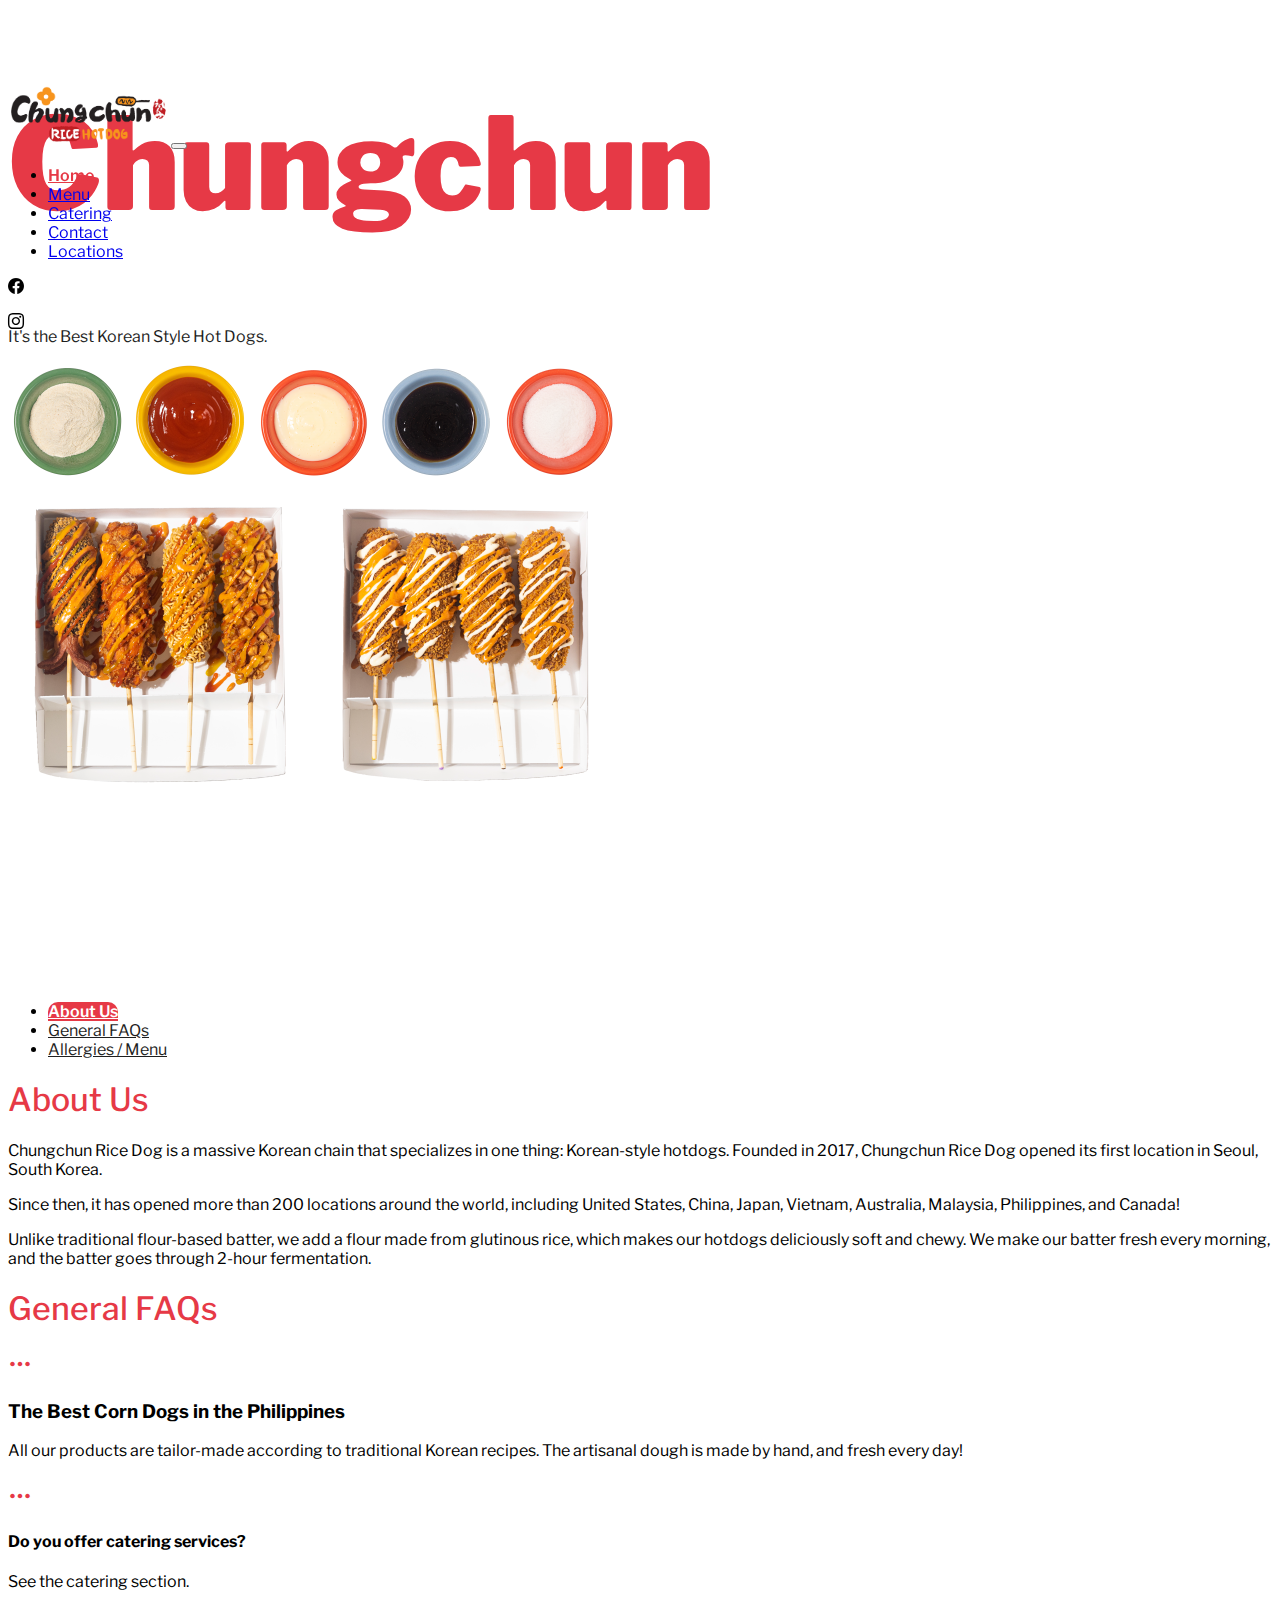
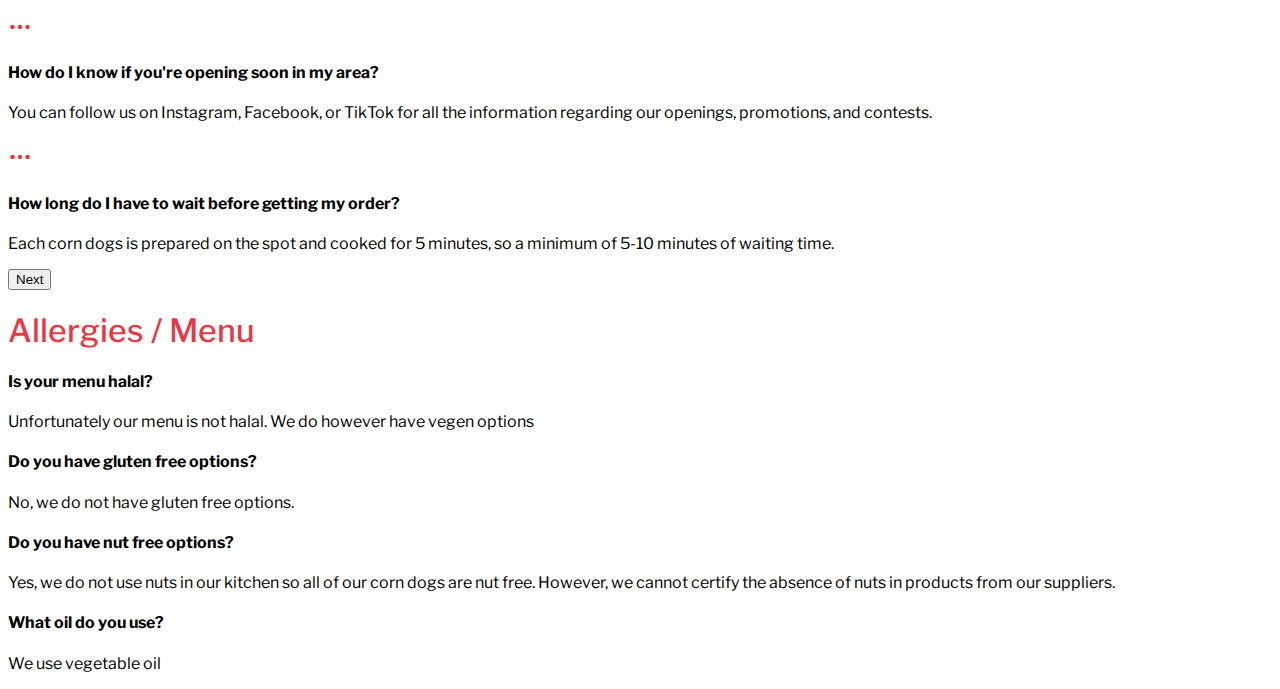
==== index.html @ c8e415a4 "some changes" ====
<!DOCTYPE html>
<html lang="en">
    <head>
        <meta charset="UTF-8">
        <meta name="viewport" content="width=device-width, initial-scale=1.0">
        <link rel="preconnect" href="https://fonts.googleapis.com">
        <link rel="preconnect" href="https://fonts.gstatic.com" crossorigin>
        <link href="https://fonts.googleapis.com/css2?family=Libre+Franklin:ital,wght@0,100;0,200;0,300;0,400;0,500;0,600;0,700;0,800;0,900;1,100;1,200;1,300;1,400;1,500;1,600;1,700;1,800;1,900&display=swap" rel="stylesheet">
        <link rel="stylesheet" href="./styles/style.css">
        <link rel="stylesheet" href="https://cdn.jsdelivr.net/npm/bootstrap-icons@1.3.0/font/bootstrap-icons.css">
        <link href="https://cdn.jsdelivr.net/npm/bootstrap@5.3.0/dist/css/bootstrap.min.css" rel="stylesheet" integrity="sha384-9ndCyUaIbzAi2FUVXJi0CjmCapSmO7SnpJef0486qhLnuZ2cdeRhO02iuK6FUUVM" crossorigin="anonymous">

        <title>ChungChun Rice Hotdog</title>
    </head>
    <body>
        <nav class="navbar navbar-expand-lg border-bottom bg-white">
            <div class="container-fluid mx-5">
                <a href="./index.html" class="navbar-brand"><img src="./images/chungchun.png" alt="" style="width: 10em;"></a>
                <button class="navbar-toggler" type="button" data-bs-toggle="collapse" data-bs-target="#navbarSupportedContent" aria-controls="navbarSupportedContent" aria-expanded="false" aria-label="Toggle navigation">
                    <span class="navbar-toggler-icon"></span>
                </button>
                <div class="collapse navbar-collapse" id="navbarSupportedContent">
                    <ul class="nav navbar-nav mx-5 fs-6 mb-lg-0">
                        <li class="nav-item"><a href="./index.html" class="nav-link active">Home</a></li>
                        <li class="nav-item"><a href="./menu.html" class="nav-link">Menu</a></li>
                        <li class="nav-item"><a href="./catering.html" class="nav-link">Catering</a></li>
                        <li class="nav-item"><a href="./contact.html" class="nav-link">Contact</a></li>
                        <li class="nav-item"><a href="./location.html" class="nav-link">Locations</a></li>
                    </ul>
                </div> 
                <div class="mt-2 d-flex">
                    <p class="bi bi-facebook fs-2 text-primary px-2"></p>
                    <p class="bi bi-instagram fs-2 px-2 text-danger"></p>
                </div>
            </div>
        </nav>
        
        <div class="home-banner d-flex justify-content-center">
            <div class="container d-flex justify-content-center align-items-center">
                <div>
                    <h1 class="title lh-1">Chungchun</h1>
                    <p class="text-center fs-3 banner-text">It's the Best Korean Style Hot Dogs.</p>
                </div>
                <div class="images m-5">
                    <div class="hotdog-sauce-products d-flex justify-content-between">
                        <img src="./images/honey-butter-ppcc74g5x0vj5tlw3gszppnm1mh5gkyn66nvb0zlbk.png" alt="">
                        <img src="./images/ketchup-ppcbdkev0key38jgoovbb65tlg5nf7mhrw681st8z4.png" alt="">
                        <img src="./images/sweet-mayo-ppcbqc1xujw5sjzt4pjvog682v84z7b8j36nq3vqgg.png" alt="">
                        <img src="./images/teriyaki-ppcbjhs83yj1apxj2r3mj6bgfwxyyi5k989fzm0vqo.png" alt="">
                        <img src="./images/sugar-ppcbxld2mhtvg5g8qui5xm8d7zg6f24m70jn514aeo.png" alt="">
                    </div>
                    <div class="hotdog-products d-flex justify-content-between">
                        <img src="./images/cheese-bomb-2-po9ypida0h3nuxxfly4s2ytkb7hx7s6w0lw9lsmk52.png" alt="">
                        <img src="./images/cheese-bomb-po9xy2gwhljawrseul3vse43z8r5hw8zws8y7zbbsm.png" alt="">
                    </div>
                </div>
            </div>
        </div>

        <div class="main-content p-5 bg-body-secondary">
            <div class="container m-0">
                <div id="scrollspy-navigation">
                    <ul class="nav nav-pills">
                        <li class="nav-item"><a href="#about-us" class="nav-link active">About Us</a></li>
                        <li class="nav-item"><a href="#general-faqs" class="nav-link">General FAQs</a></li>
                        <li class="nav-item"><a href="#allergies-menu" class="nav-link">Allergies / Menu</a></li>
                    </ul>
                </div>
            </div>

            <div data-bs-spy="scroll" data-bs-target="#scrollspy-navigation" class="bg-body-tertiary p-5 rounded-2">
                <div id="about-us">
                    <h1 class="lh-lg">About Us</h1>
                    <p>Chungchun Rice Dog is a massive Korean chain that specializes in one thing: Korean-style hotdogs. Founded in 2017, Chungchun Rice Dog opened its first location in Seoul, South Korea.</p>
                    <p>Since then, it has opened more than 200 locations around the world, including United States, China, Japan, Vietnam, Australia, Malaysia, Philippines, and Canada!</p>
                    <p>Unlike traditional flour-based batter, we add a flour made from glutinous rice, which makes our hotdogs deliciously soft and chewy. We make our batter fresh every morning, and the batter goes through 2-hour fermentation. </p>
                </div>

                <div id="general-faqs" class="mt-5">
                    <h1 class="lh-lg">General FAQs</h1>

                    <div id="carouselFAQS" class="carousel carousel-dark slide mb-5">
                        <div class="carousel-inner">
                            <div class="carousel-item active">
                                <div class="card">
                                    <h4 class="card-header"><i class="bi bi-three-dots"></i></h4>
                                    <div class="card-body">
                                        <h3 class="card-title mb-4">The Best Corn Dogs in the Philippines</h3>
                                        <p class="class-text">All our products are tailor-made according to traditional Korean recipes. The artisanal dough is made by hand, and fresh every day!</p>
                                    </div>
                                </div>
                            </div>
                            <div class="carousel-item">
                                <div class="card">
                                    <h4 class="card-header"><i class="bi bi-three-dots"></i></h4>
                                    <div class="card-body">
                                        <h4 class="card-title mb-4">Do you offer catering services?</h4>
                                        <p class="class-text">See the catering section.</p>
                                    </div>
                                </div>
                            </div>
                            <div class="carousel-item">
                                <div class="card">
                                    <h4 class="card-header"><i class="bi bi-three-dots"></i></h4>
                                    <div class="card-body">
                                        <h4 class="card-title mb-4">How do I know if you're opening soon in my area?</h4>
                                        <p class="class-text">You can follow us on Instagram, Facebook, or TikTok for all the information regarding our openings, promotions, and contests.</p>
                                    </div>
                                </div>
                            </div>
                            <div class="carousel-item">
                                <div class="card">
                                    <h4 class="card-header"><i class="bi bi-three-dots"></i></h4>
                                    <div class="card-body">
                                        <h4 class="card-title mb-4">How long do I have to wait before getting my order?</h4>
                                        <p class="class-text">Each corn dogs is prepared on the spot and cooked for 5 minutes, so a minimum of 5-10 minutes of waiting time.</p>
                                    </div>
                                </div>
                            </div>
                        </div>
                        <!-- <button class="carousel-control-prev" type="button" data-bs-target="#carouselExample" data-bs-slide="prev">
                        <i class="carousel-control-prev-icon" aria-hidden="true"></i>
                        <span class="visually-hidden">Previous</span>
                        </button> -->
                        <button class="carousel-control-next pt-5" type="button" data-bs-target="#carouselFAQS" data-bs-slide="next">
                        <i class="carousel-control-next-icon" aria-hidden="true"></i>
                        <span class="visually-hidden">Next</span>
                        </button>
                    </div>

                <div id="allergies-menu">
                    <h1 class="lh-lg">Allergies / Menu</h1>

                    <h4 class="lh-1">Is your menu halal?</h4>
                    <p class="mb-4">Unfortunately our menu is not halal. We do however have vegen options</p>

                    <h4 class="lh-1">Do you have gluten free options?</h4>
                    <p class="mb-4">No, we do not have gluten free options.</p>

                    <h4 class="lh-1">Do you have nut free options?</h4>
                    <p class="mb-4">Yes, we do not use nuts in our kitchen so all of our corn dogs are nut free. However, we cannot certify the absence of nuts in products from our suppliers.</p>

                    <h4 class="lh-1">What oil do you use?</h4>
                    <p class="mb-4">We use vegetable oil</p>

                </div>
            </div>
        </div>
        
        <script defer src="https://cdn.jsdelivr.net/npm/bootstrap@5.3.0/dist/js/bootstrap.bundle.min.js" integrity="sha384-geWF76RCwLtnZ8qwWowPQNguL3RmwHVBC9FhGdlKrxdiJJigb/j/68SIy3Te4Bkz" crossorigin="anonymous"></script>
        <script>
            document.addEventListener("DOMContentLoaded", function() {
              // Get the height of the fixed navigation bar
              var navHeight = 100;
          
              // Get all Scrollspy navigation links
              var navLinks = document.querySelectorAll("#scrollspy-navigation .nav-link");
          
              // Add click event listener to each navigation link
              navLinks.forEach(function(link) {
                link.addEventListener("click", function(e) {
                  e.preventDefault();
          
                  // Get the target section's ID from the href attribute
                  var target = link.getAttribute("href");
          
                  // Get the target section element
                  var targetElement = document.querySelector(target);
          
                  // Calculate the offset position by subtracting the navigation bar height
                  var offsetPosition = targetElement.offsetTop - navHeight;
          
                  // Scroll to the target section with the offset position
                  window.scrollTo({
                    top: offsetPosition,
                    behavior: "smooth"
                  });
          
                  // Add the 'active' class to the clicked navigation link
                  navLinks.forEach(function(link) {
                    link.classList.remove("active");
                  });
                  link.classList.add("active");
                });
              });
            });
        </script>
    </body>
</html>
---- styles/style.css ----
body {
    font-family: 'Libre Franklin', sans-serif !important;
    background-color: white !important;
}

body::-webkit-scrollbar, .offcanvas-body::-webkit-scrollbar {
    display: none;
}

a {
    font-family: 'Libre Franklin', sans-serif !important;
}

nav {
    position: fixed !important;
    width: 100vw;
}

.nav-pills .nav-link.active {
    color: white !important;
    background-color: #E63946 !important;
    border-radius: 10px !important;
    border-bottom-left-radius: 0 !important;
    border-bottom-right-radius: 0 !important;
}

.nav-pills .nav-link {
    margin-right: .2em;
    background-color: white !important;
    border-radius: 10px !important;
    border-bottom-left-radius: 0 !important;
    border-bottom-right-radius: 0 !important;
}

.nav-link.active {
    color: #E63946 !important;
    font-weight: 600 !important;
}

.nav-pills a{
    color: #1f1f1f !important;
}

.nav-tabs .nav-link.active {
    color: #E63946 !important;
    font-weight: 600 !important;
}

.nav-tabs .nav-item a {
    color: #1f1f1f !important;
}

.menu-navigation {
    z-index: 3 !important;
}

.banner-nav.sticky-top {
    z-index: 1 !important;
}

.title, .bi-basket {
    font-size: 8em;
    font-weight: 900 !important;
    color: #E63946 !important;
}

.bi-three-dots {
    font-size: 1.5em;
    color: #E63946;
}

h2, h1 {
    font-weight: 500 !important;
    color: #E63946 !important;
}

.banner-text {
    color: #1f1f1f;
}

.home-banner {
    height: 100vh;
}

.main-products .card-title {
    font-weight: 600 !important;
}

.main-products .card {
    margin: 0.5em;
}
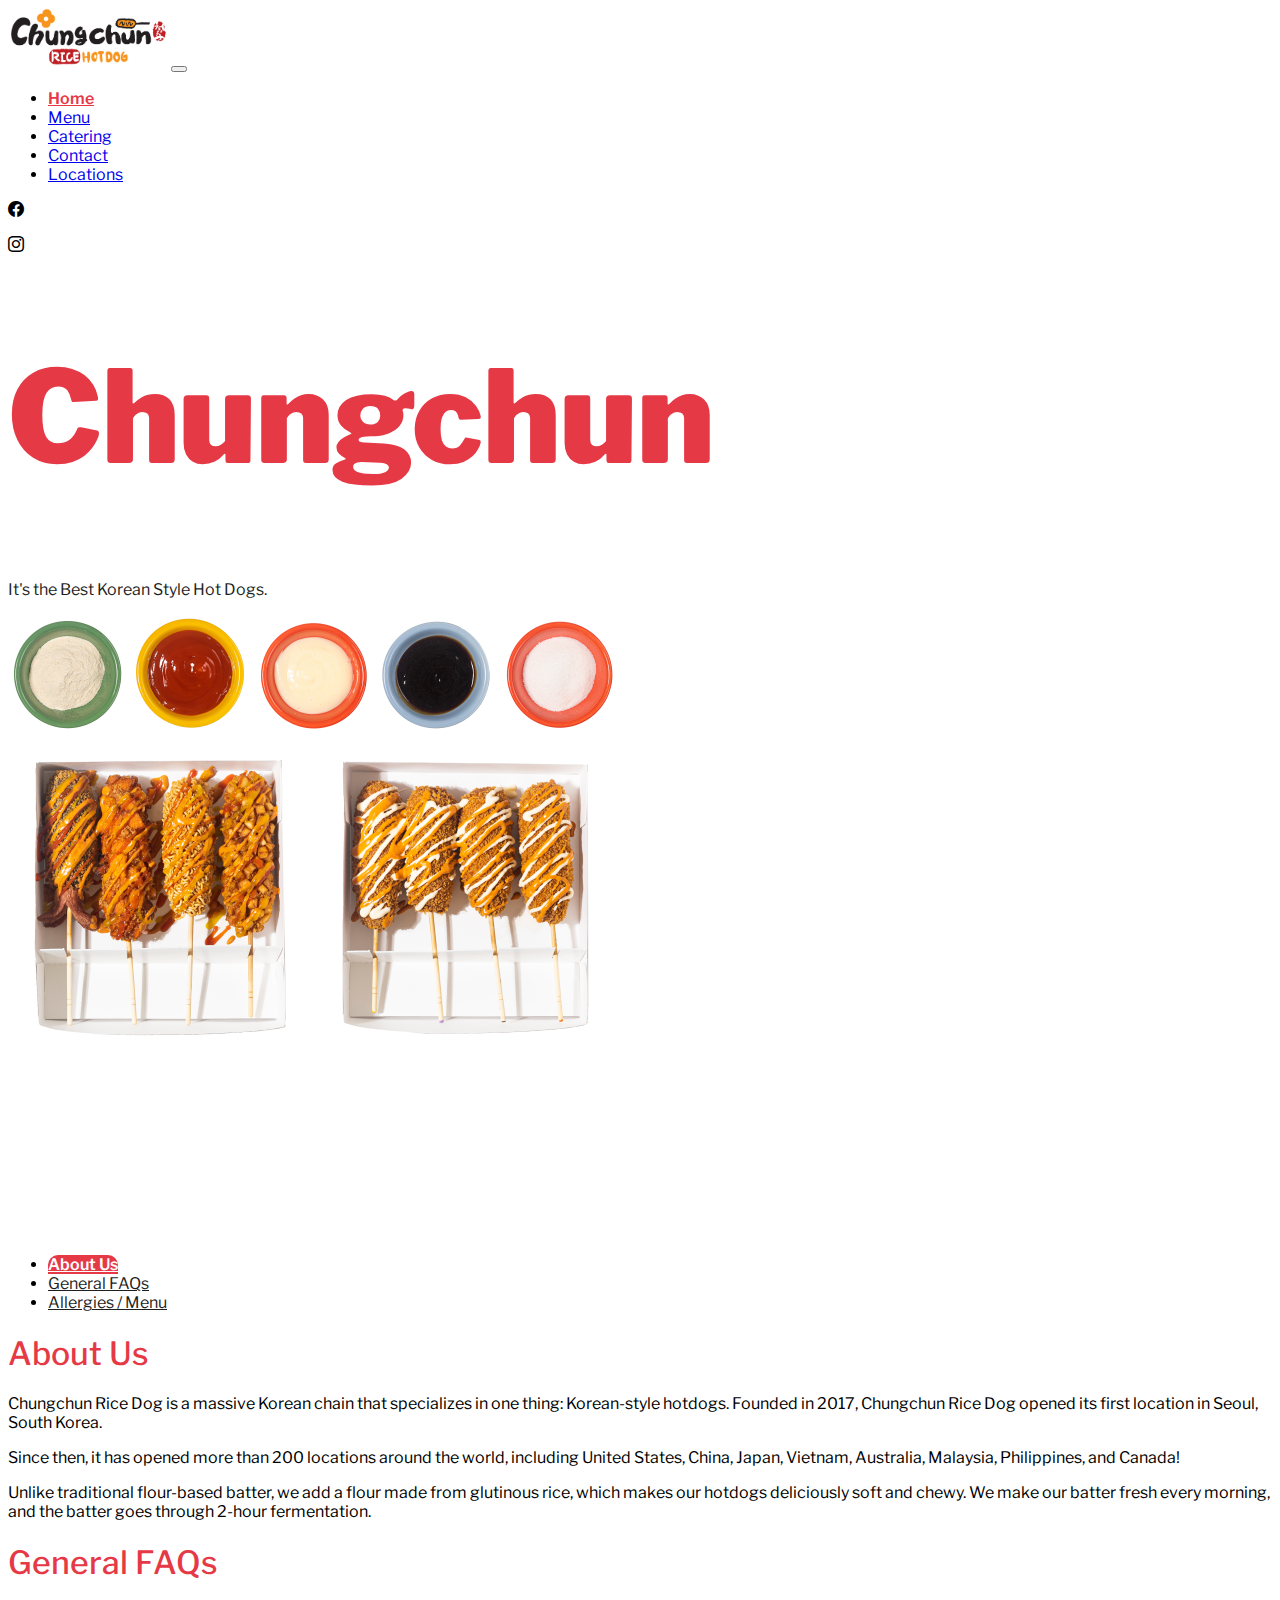
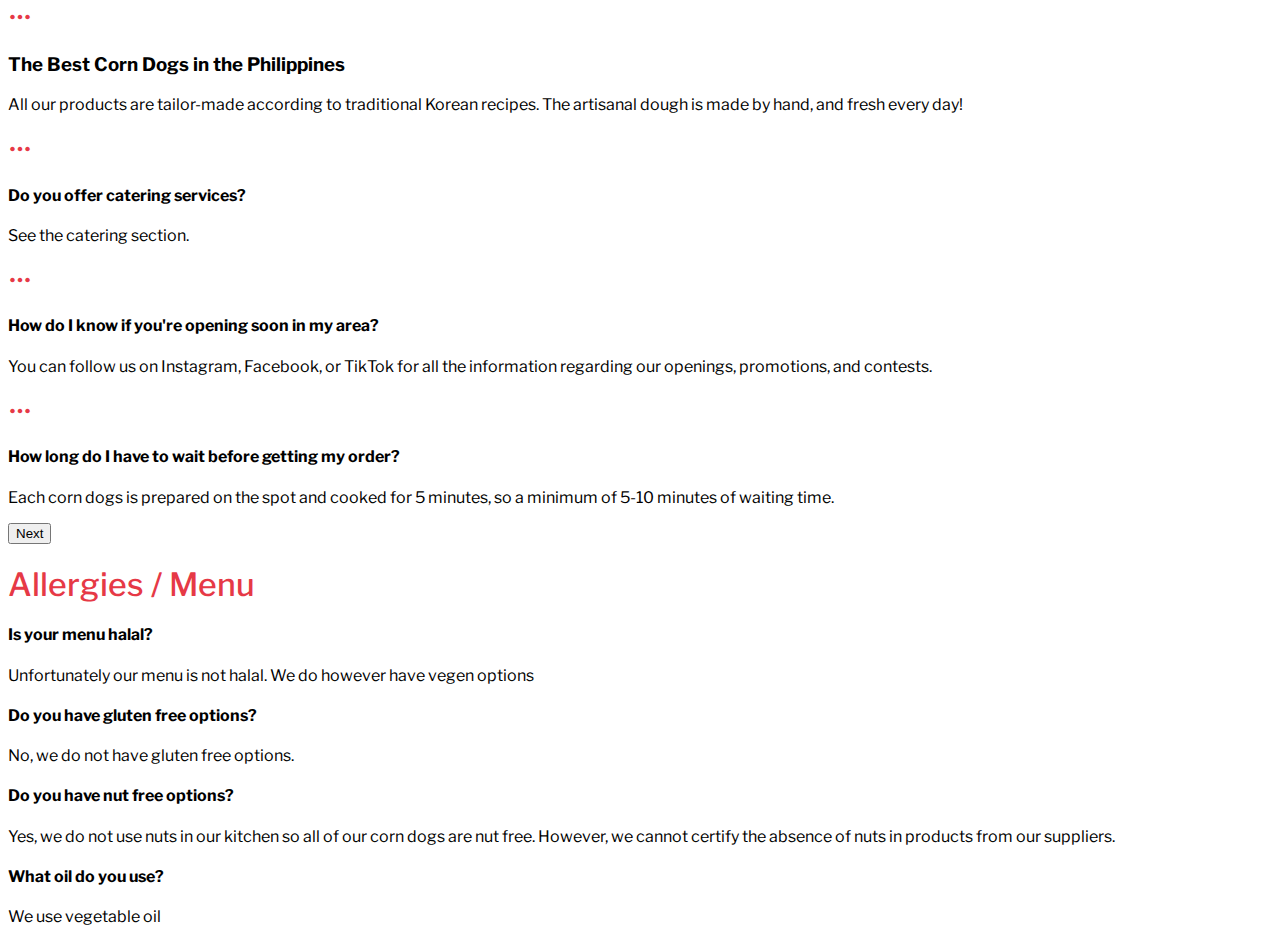
==== commit 116bb8c5: "some changes" ====
--- a/index.html
+++ b/index.html
@@ -13,7 +13,7 @@
         <title>ChungChun Rice Hotdog</title>
     </head>
     <body>
-        <nav class="navbar navbar-expand-lg border-bottom bg-white">
+        <nav class="navbar navbar-expand-lg border-bottom bg-white sticky-top">
             <div class="container-fluid mx-5">
                 <a href="./index.html" class="navbar-brand"><img src="./images/chungchun.png" alt="" style="width: 10em;"></a>
                 <button class="navbar-toggler" type="button" data-bs-toggle="collapse" data-bs-target="#navbarSupportedContent" aria-controls="navbarSupportedContent" aria-expanded="false" aria-label="Toggle navigation">
--- a/styles/style.css
+++ b/styles/style.css
@@ -11,7 +11,7 @@
     font-family: 'Libre Franklin', sans-serif !important;
 }
 
-nav {
+.menu-navigation {
     position: fixed !important;
     width: 100vw;
 }
@@ -48,6 +48,10 @@
 
 .nav-tabs .nav-item a {
     color: #1f1f1f !important;
+}
+
+.nav-tabs .nav-item {
+    border-right: none;
 }
 
 .menu-navigation {
@@ -88,4 +92,4 @@
 
 .main-products .card {
     margin: 0.5em;
-}+}
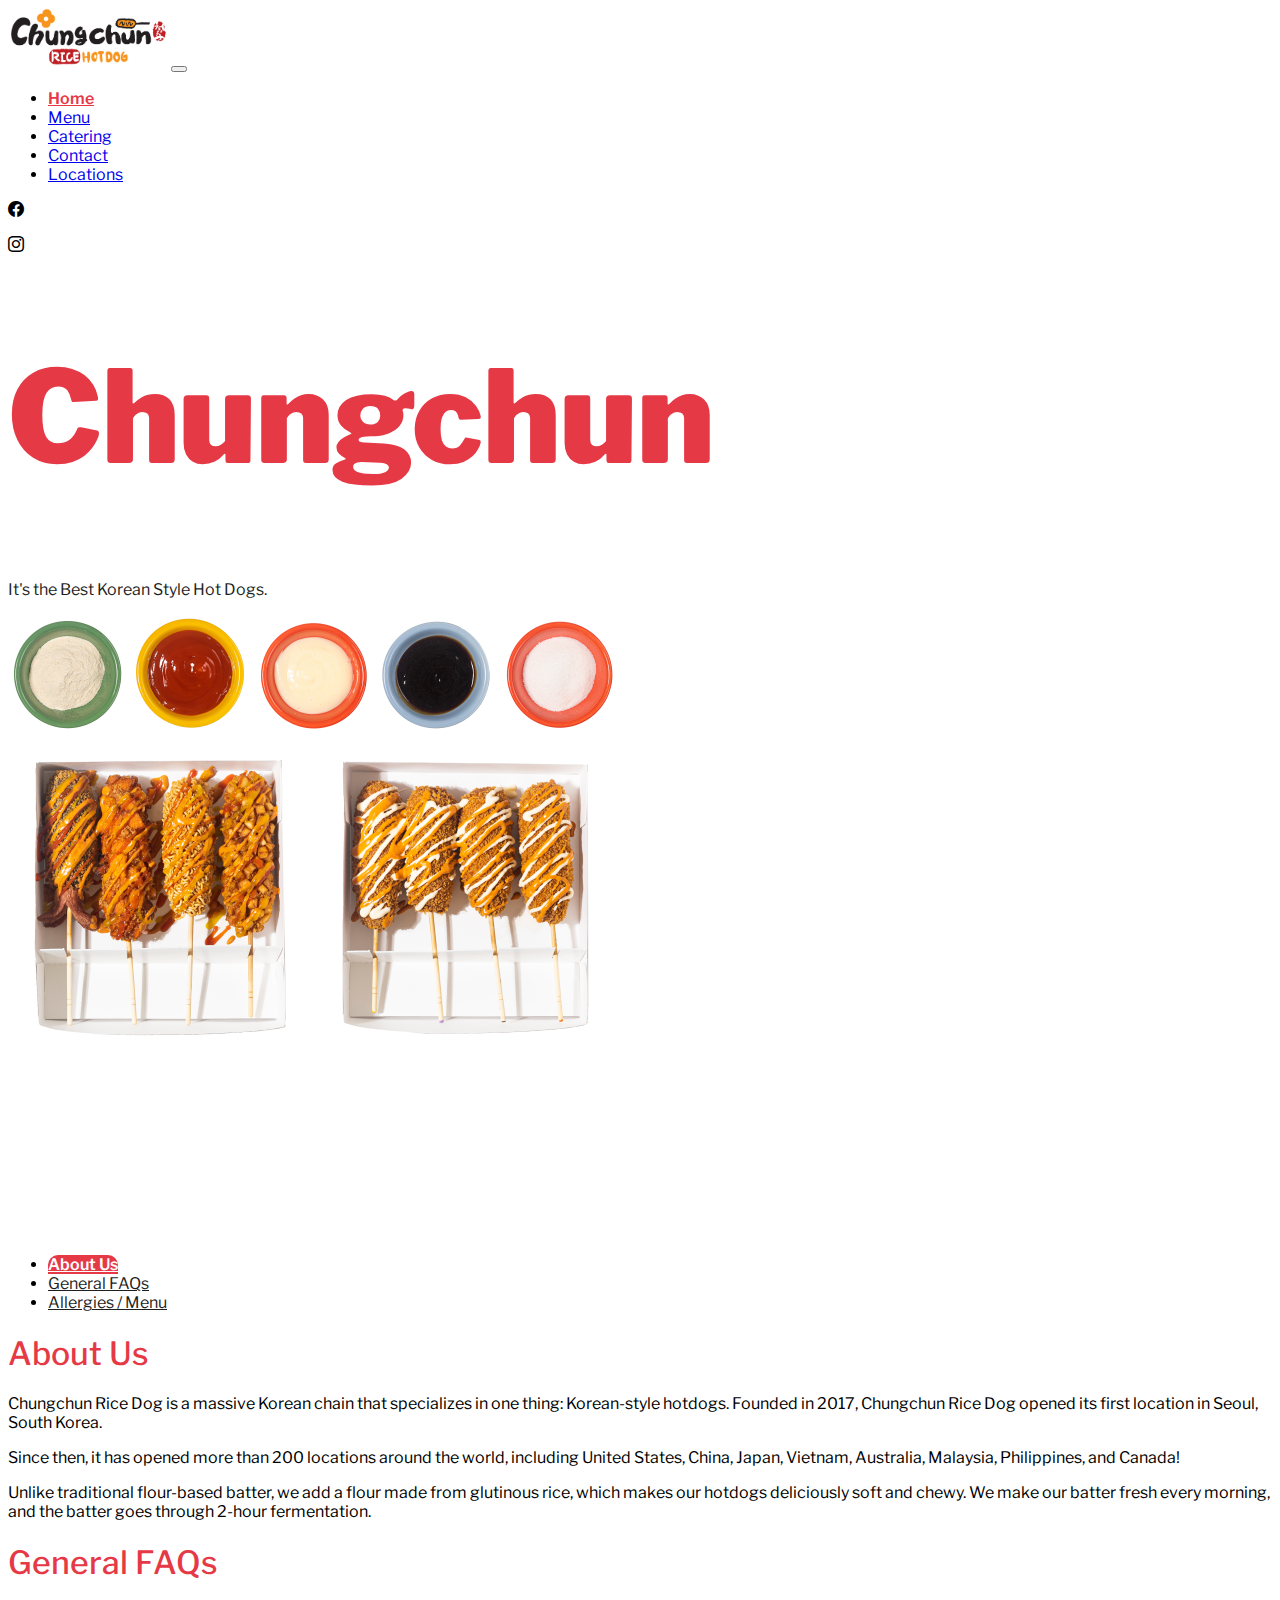
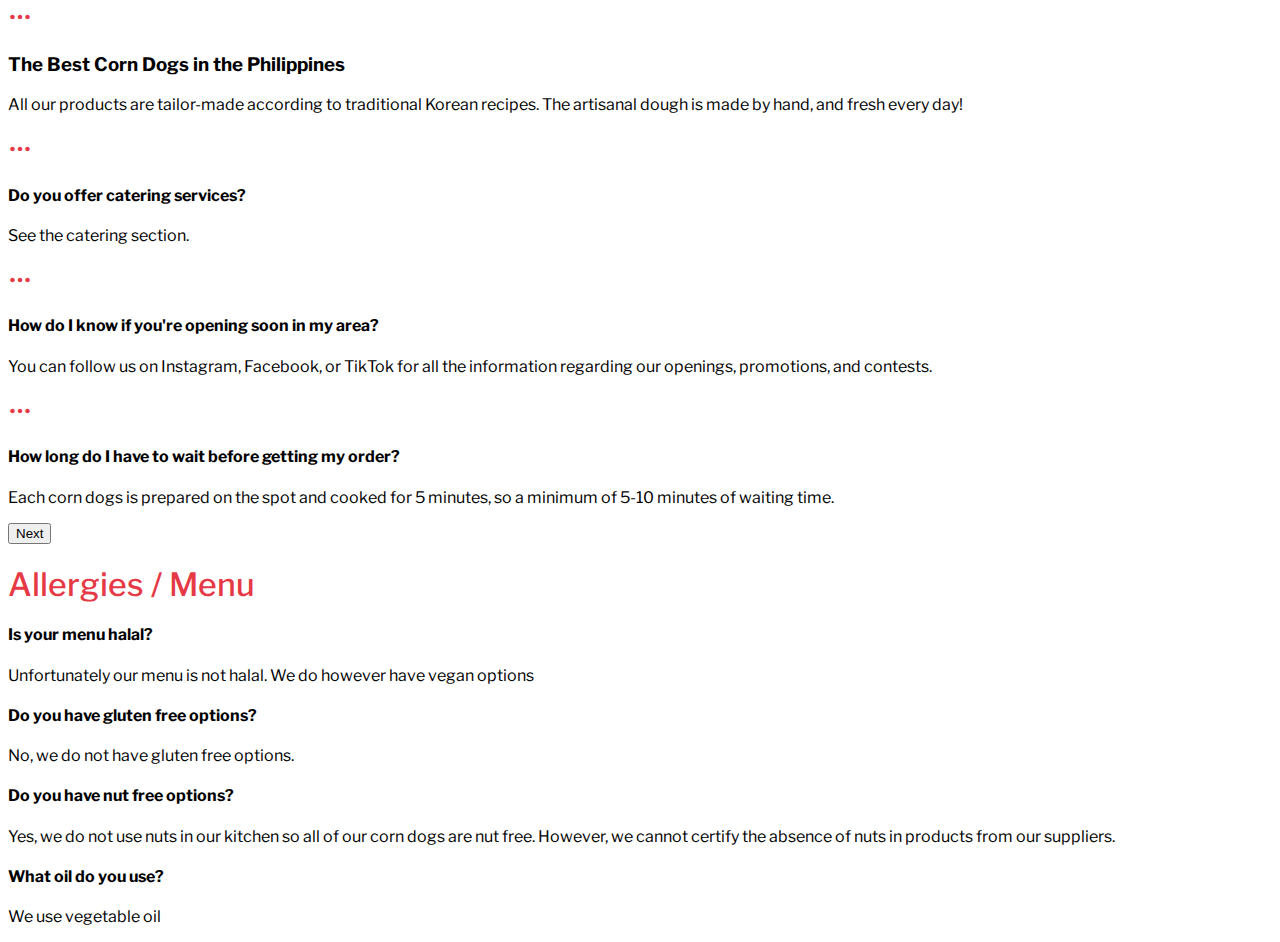
==== commit 5081fa03: "some changes" ====
--- a/index.html
+++ b/index.html
@@ -10,7 +10,7 @@
         <link rel="stylesheet" href="https://cdn.jsdelivr.net/npm/bootstrap-icons@1.3.0/font/bootstrap-icons.css">
         <link href="https://cdn.jsdelivr.net/npm/bootstrap@5.3.0/dist/css/bootstrap.min.css" rel="stylesheet" integrity="sha384-9ndCyUaIbzAi2FUVXJi0CjmCapSmO7SnpJef0486qhLnuZ2cdeRhO02iuK6FUUVM" crossorigin="anonymous">
 
-        <title>ChungChun Rice Hotdog</title>
+        <title>Chungchun Rice Hotdog</title>
     </head>
     <body>
         <nav class="navbar navbar-expand-lg border-bottom bg-white sticky-top">
@@ -132,7 +132,7 @@
                     <h1 class="lh-lg">Allergies / Menu</h1>
 
                     <h4 class="lh-1">Is your menu halal?</h4>
-                    <p class="mb-4">Unfortunately our menu is not halal. We do however have vegen options</p>
+                    <p class="mb-4">Unfortunately our menu is not halal. We do however have vegan options</p>
 
                     <h4 class="lh-1">Do you have gluten free options?</h4>
                     <p class="mb-4">No, we do not have gluten free options.</p>
--- a/styles/style.css
+++ b/styles/style.css
@@ -93,3 +93,34 @@
 .main-products .card {
     margin: 0.5em;
 }
+
+.food-card {
+    transition: all .2s ease-in-out;
+}
+
+.food-card:hover {
+    transform: scale(1.03);
+    cursor:pointer;
+}
+
+.fav-btn {
+    border: none;
+    background-color: transparent;
+    padding: 0;
+    margin-left: 5em;
+    font-size: 1.5em;
+}
+
+.mapouter{
+    position:relative;
+    text-align:right;
+    height:510px;
+    width:770px;
+}
+
+.gmap_canvas {
+    overflow:hidden;
+    background:none!important;
+    height:510px;
+    width:770px;
+}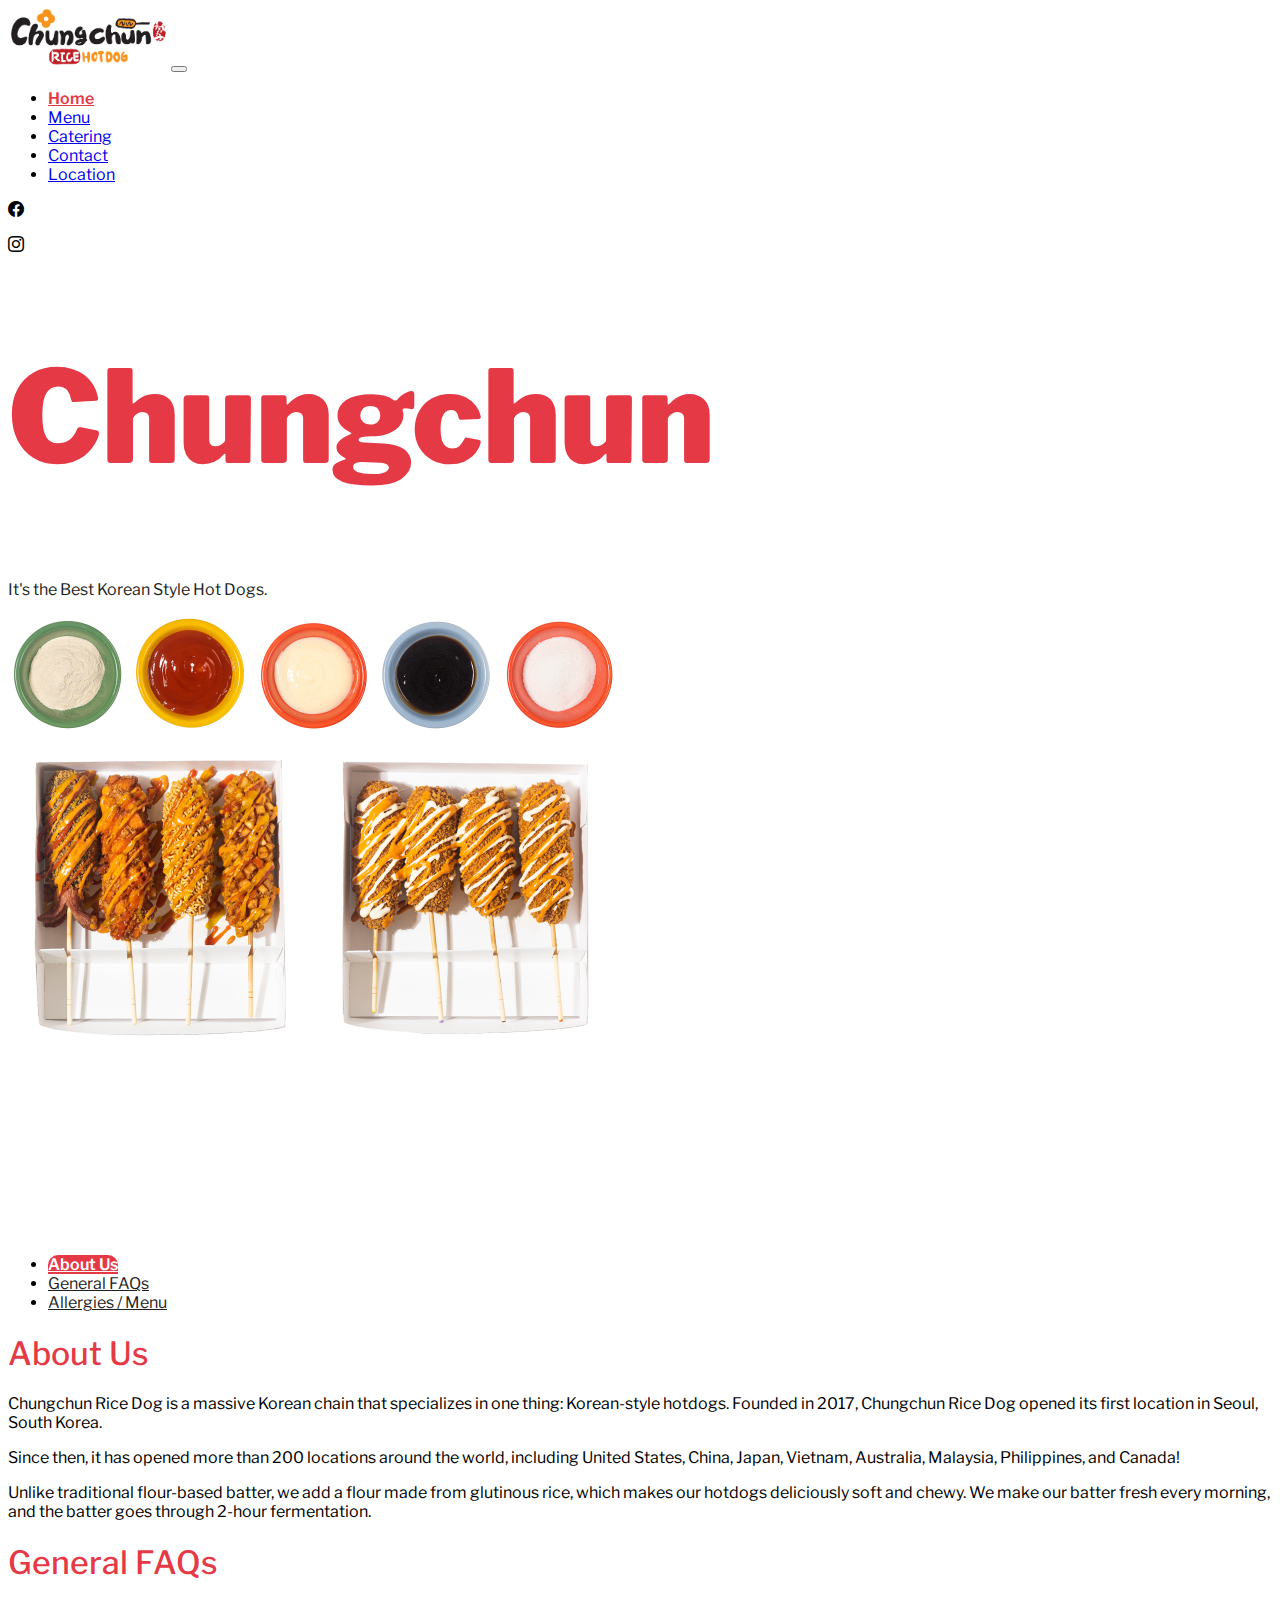
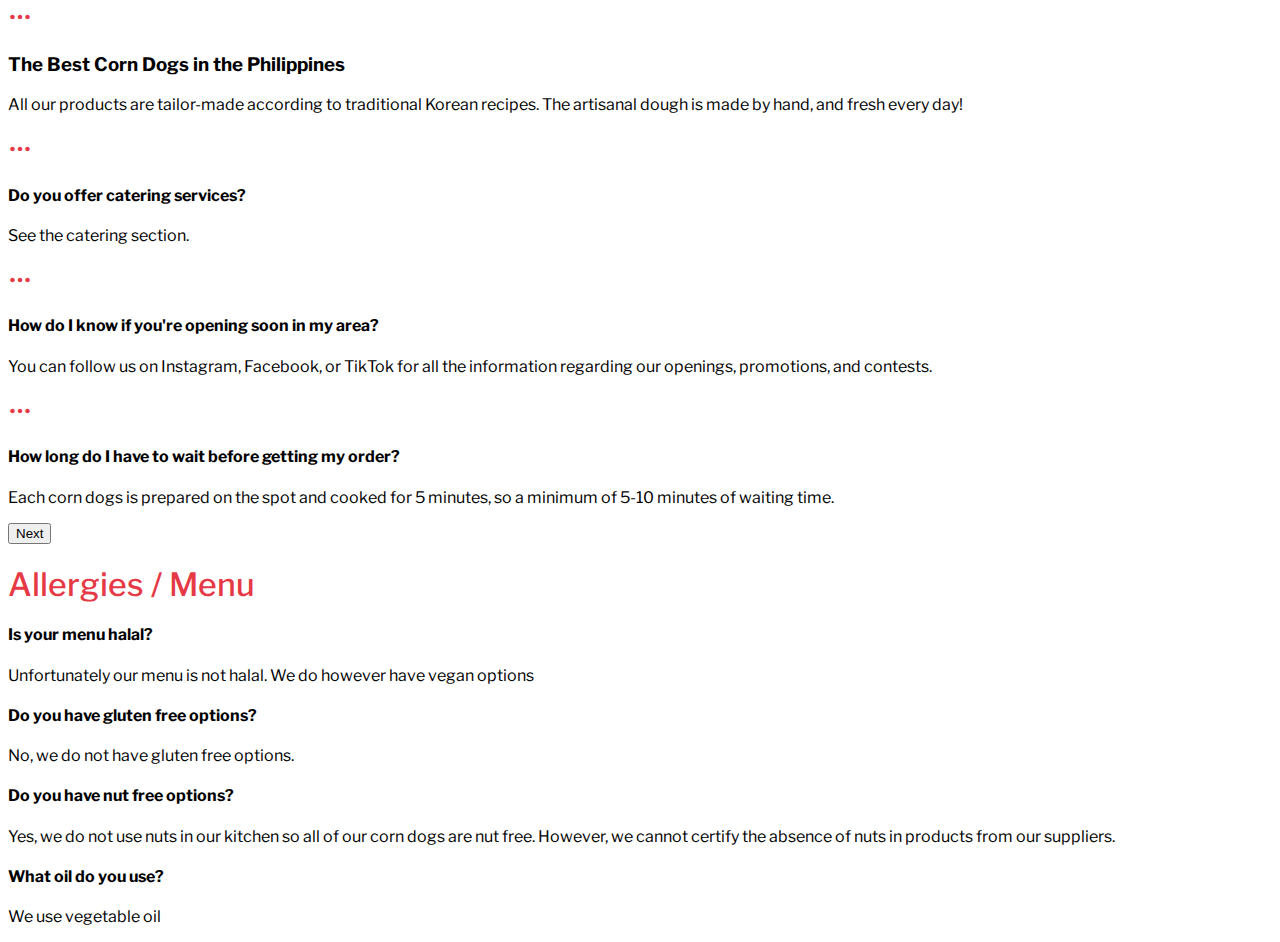
==== commit 3db8454f: "lorem ipsum" ====
--- a/index.html
+++ b/index.html
@@ -25,7 +25,7 @@
                         <li class="nav-item"><a href="./menu.html" class="nav-link">Menu</a></li>
                         <li class="nav-item"><a href="./catering.html" class="nav-link">Catering</a></li>
                         <li class="nav-item"><a href="./contact.html" class="nav-link">Contact</a></li>
-                        <li class="nav-item"><a href="./location.html" class="nav-link">Locations</a></li>
+                        <li class="nav-item"><a href="./location.html" class="nav-link">Location</a></li>
                     </ul>
                 </div> 
                 <div class="mt-2 d-flex">
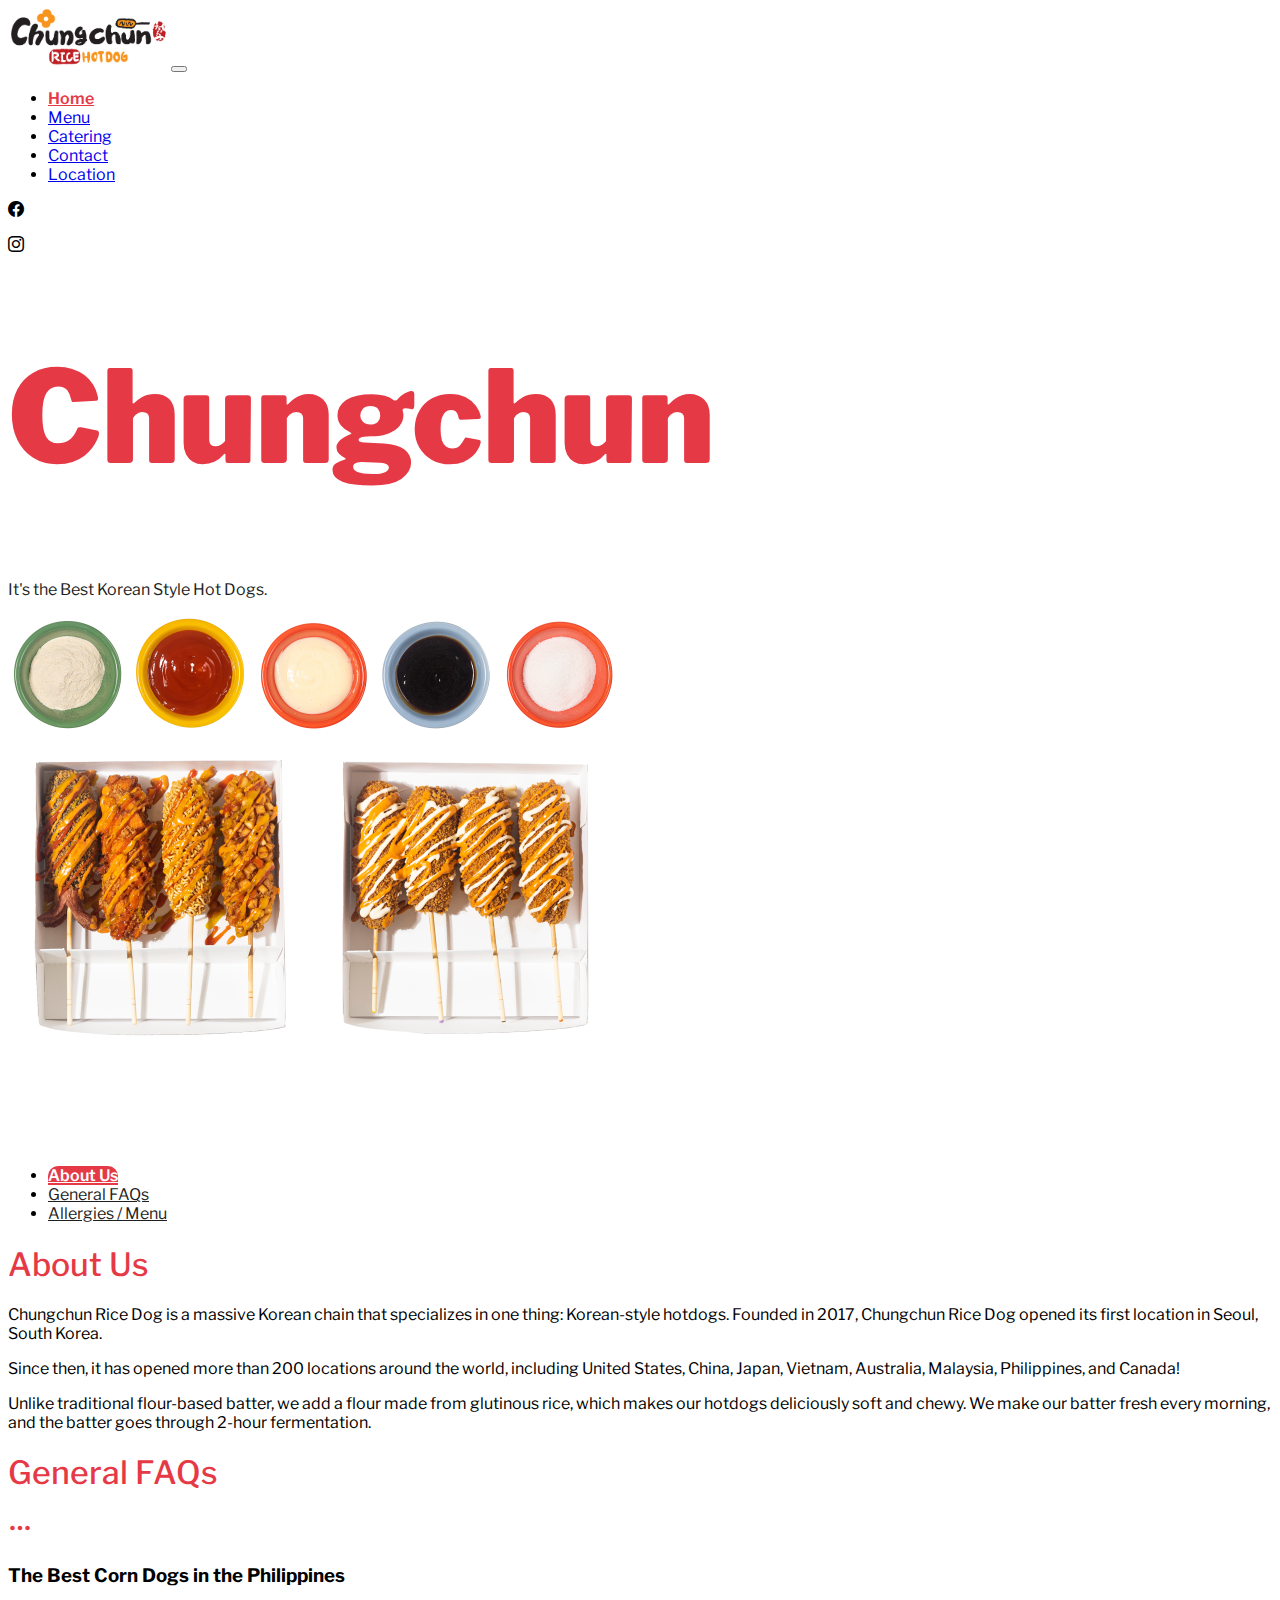
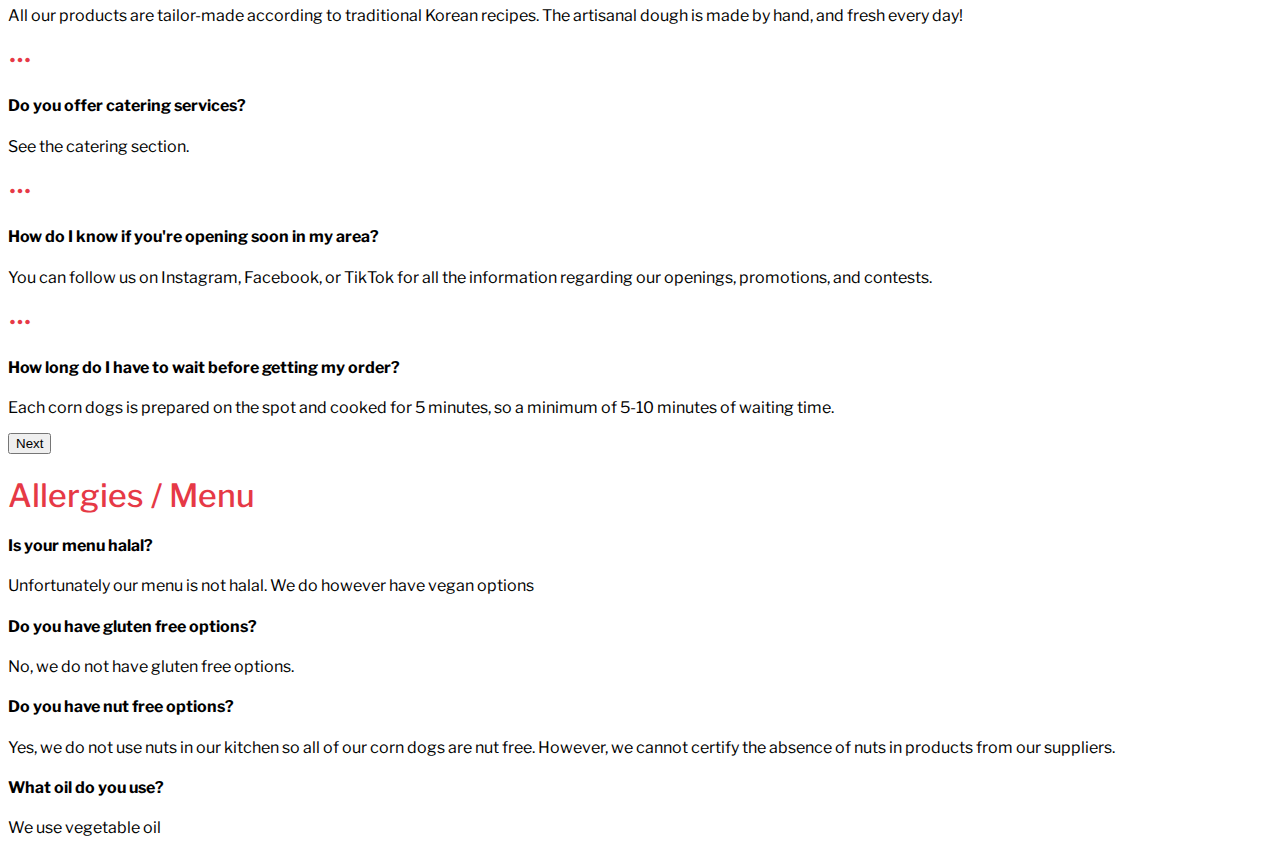
==== commit 17ef62ad: "some changes" ====
--- a/index.html
+++ b/index.html
@@ -34,6 +34,8 @@
                 </div>
             </div>
         </nav>
+
+        
         
         <div class="home-banner d-flex justify-content-center">
             <div class="container d-flex justify-content-center align-items-center">
--- a/styles/style.css
+++ b/styles/style.css
@@ -83,7 +83,9 @@
 }
 
 .home-banner {
-    height: 100vh;
+    height: 100%;
+    margin-top: 5em;
+    margin-bottom: 6.5em;
 }
 
 .main-products .card-title {
@@ -114,13 +116,25 @@
 .mapouter{
     position:relative;
     text-align:right;
-    height:510px;
-    width:770px;
+    height:80vh;
+    width:55vw;
 }
 
 .gmap_canvas {
     overflow:hidden;
     background:none!important;
-    height:510px;
-    width:770px;
+    height: 100%;
+    width: 100%;
+}
+
+iframe {
+    height: 100%;
+    width: 100%;
+}
+
+.locate-btn {
+    padding: 0 !important;
+    border: 0 !important;
+    color: #E63946 !important;
+    background-color: transparent !important;
 }